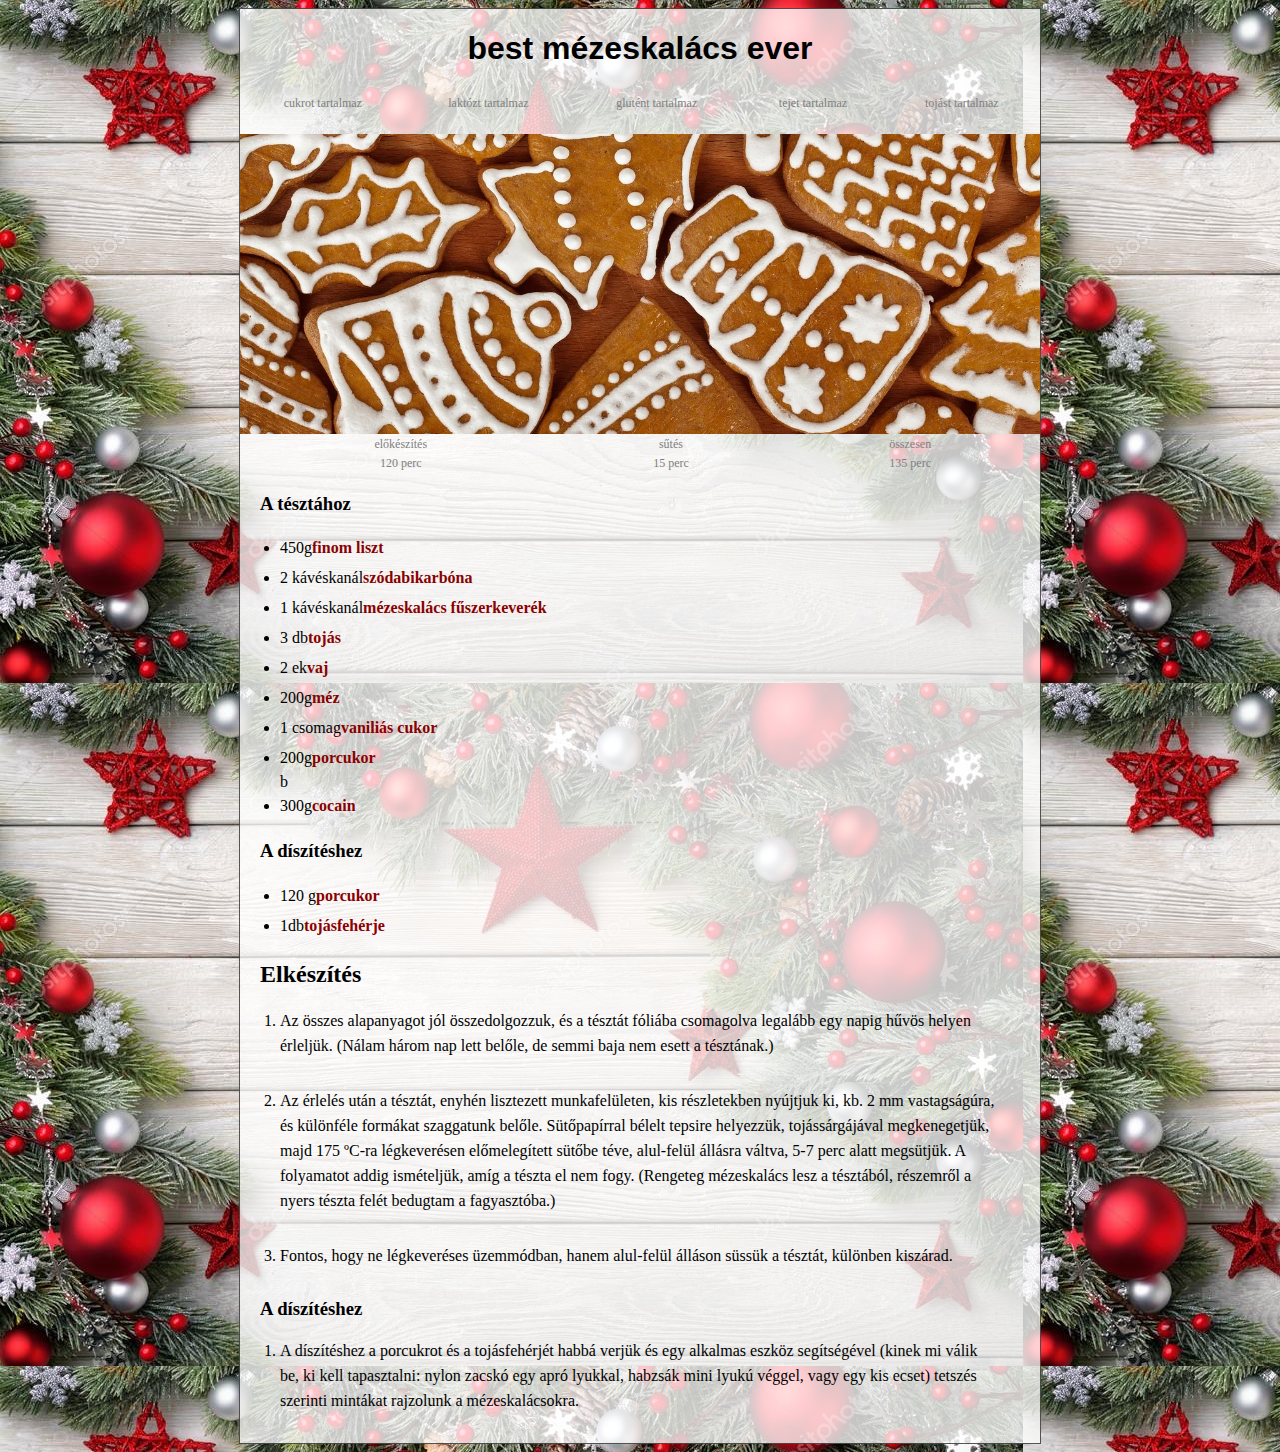
==== recept.html @ 4fa8fdfb "mezessss" ====
<!DOCTYPE html>
<html lang="hu">
<head>
    <link rel="stylesheet" type="text/css" href="stilus.css">
    <meta charset="UTF-8">
    <title>mézeskalács</title>
</head>
<body>
	<div class="main">
	<h1>best mézeskalács ever</h1>
		<table>
			<tr>
				<td></td>
				<td></td>
				<td></td>
				<td></td>
				<td></td>
			</tr>
			<tr>
				<td>cukrot tartalmaz</td>
				<td>laktózt tartalmaz</td>
				<td>glutént tartalmaz</td>
				<td>tejet tartalmaz</td>
				<td>tojást tartalmaz</td>
			</tr>
		</table>
		<div id="kep"></div>
		<table>
			<tr>
				<td>előkészítés</td>
				<td>sűtés</td>
				<td>összesen</td>
			</tr>
			<tr>
				<td>120 perc</td>
				<td>15 perc</td>
				<td>135 perc</td>
			</tr>
		</table>


		<h3>A tésztához</h3>
		<ul>
			<li>450g<b>finom liszt</b></li>
			<li>2 kávéskanál<b>szódabikarbóna</b></li>
			<li>1 kávéskanál<b>mézeskalács fűszerkeverék</b></li>
			<li>3 db<b>tojás</b></li>
			<li>2 ek<b>vaj</b></li>
			<li>200g<b>méz</b></li>
			<li>1 csomag<b>vaniliás cukor</b></li>
			<li>200g<b>porcukor</b></li>b
			<li>300g<b>cocain</b></li>
		</ul>
		<h3>A díszítéshez</h3>
		<ul>
			<li>120 g<b>porcukor</b></li>
			<li>1db<b>tojásfehérje</b></li>
		</ul>
		<h2>Elkészítés</h2>
		<ol>
			<li>Az összes alapanyagot jól összedolgozzuk, és a tésztát fóliába csomagolva legalább egy napig hűvös helyen érleljük. (Nálam három nap lett belőle, de semmi baja nem esett a tésztának.)</li>
			<li>Az érlelés után a tésztát, enyhén lisztezett munkafelületen, kis részletekben nyújtjuk ki, kb. 2 mm vastagságúra, és különféle formákat szaggatunk belőle. Sütőpapírral bélelt tepsire helyezzük, tojássárgájával megkenegetjük, majd 175 ºC-ra légkeverésen előmelegített sütőbe téve, alul-felül állásra váltva, 5-7 perc alatt megsütjük. A folyamatot addig ismételjük, amíg a tészta el nem fogy. (Rengeteg mézeskalács lesz a tésztából, részemről a nyers tészta felét bedugtam a fagyasztóba.)</li>
			<li>Fontos, hogy ne légkeveréses üzemmódban, hanem alul-felül álláson süssük a tésztát, különben kiszárad.</li>
		</ol>
		<h3>A díszítéshez</h3>
		<ol>
			<li>A díszítéshez a porcukrot és a tojásfehérjét habbá verjük és egy alkalmas eszköz segítségével (kinek mi válik be, ki kell tapasztalni: nylon zacskó egy apró lyukkal, habzsák mini lyukú véggel, vagy egy kis ecset) tetszés szerinti mintákat rajzolunk a mézeskalácsokra.</li>
		</ol>
	</div>
</body>
</html>
---- stilus.css ----
/* CSS Document */
.main{
	max-width: 800px;
	width: 100%;
	margin: auto;
	border: 1px solid rgba(0, 0, 0, 0.664);
	background-color: rgba(255, 255, 255, 0.767);
		
}
h1 {
	text-align: center;
	font-family: arial, helvetaica, sans-serif;
}
td {
	text-align: center;
}
table {
	width: 100%;
	margin-top: 20px;
	margin: auto;
		
}
td {
	font-size: 12px;
	text-align: center;
	color: gray;
}
#kep {
	margin-top: 20px;
	width: 100%;
	height: 300px;
	background-image: url(mezeskalacs.jpg);
	background-size: cover;
	background-repeat: no-repeat;
	background-position: center;
}
th {
	font-weight: normal;
	color: darkred;
	
}
h2, h3{
	padding-left: 20px;
	padding-right: 20px;
}
ol, ul {
	padding-left: 40px;
	padding-right: 40px;
}
ul li {
	line-height: 30px;
}
ol li {
	margin-bottom: 30px;
	line-height: 25px;

}
ul li b {
	color: darkred;
}
body {
	background-image: url(depositphotos_91467558-stock-photo-the-perfect-christmas-background.jpg);

}
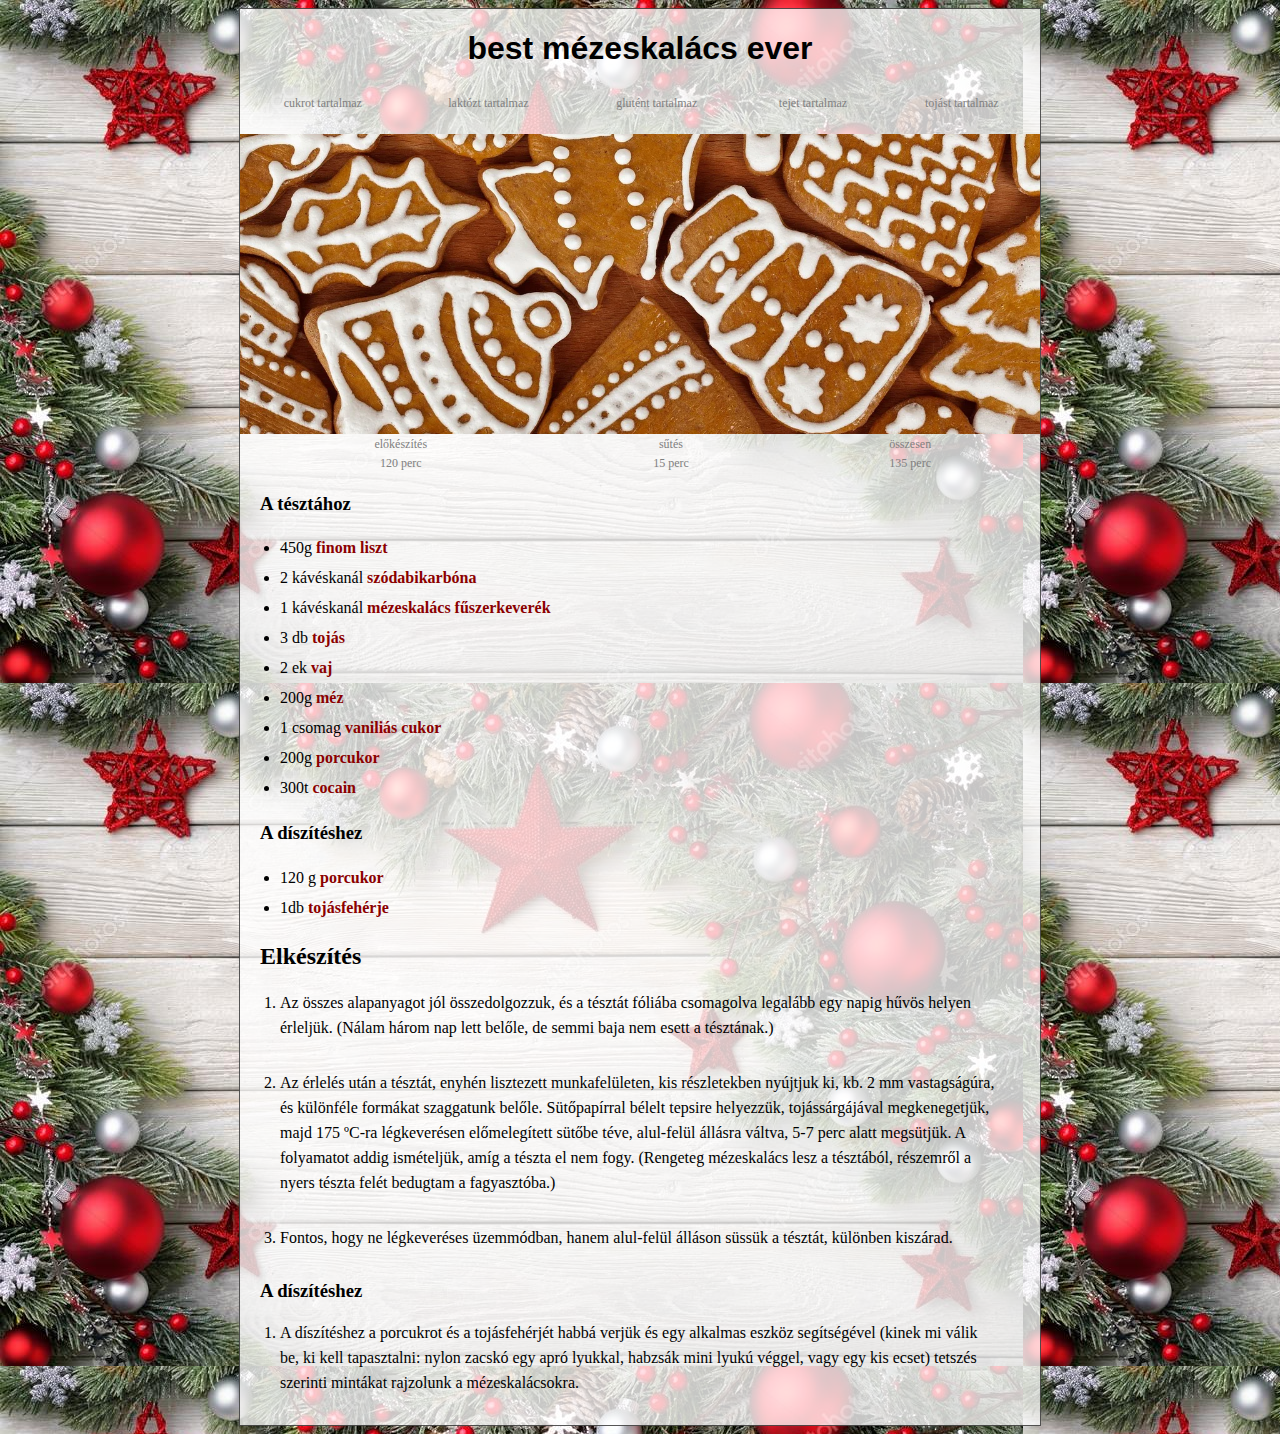
==== commit 1615a107: "lllelele" ====
--- a/recept.html
+++ b/recept.html
@@ -41,20 +41,20 @@
 
 		<h3>A tésztához</h3>
 		<ul>
-			<li>450g<b>finom liszt</b></li>
-			<li>2 kávéskanál<b>szódabikarbóna</b></li>
-			<li>1 kávéskanál<b>mézeskalács fűszerkeverék</b></li>
-			<li>3 db<b>tojás</b></li>
-			<li>2 ek<b>vaj</b></li>
-			<li>200g<b>méz</b></li>
-			<li>1 csomag<b>vaniliás cukor</b></li>
-			<li>200g<b>porcukor</b></li>b
-			<li>300g<b>cocain</b></li>
+			<li>450g <b>finom liszt</b></li>
+			<li>2 kávéskanál <b>szódabikarbóna</b></li>
+			<li>1 kávéskanál <b>mézeskalács fűszerkeverék</b></li>
+			<li>3 db <b>tojás</b></li>
+			<li>2 ek <b>vaj</b></li>
+			<li>200g <b>méz</b></li>
+			<li>1 csomag <b>vaniliás cukor</b></li>
+			<li>200g <b>porcukor</b></li>
+			<li>300t <b>cocain</b></li>
 		</ul>
 		<h3>A díszítéshez</h3>
 		<ul>
-			<li>120 g<b>porcukor</b></li>
-			<li>1db<b>tojásfehérje</b></li>
+			<li>120 g <b>porcukor</b></li>
+			<li>1db <b>tojásfehérje</b></li>
 		</ul>
 		<h2>Elkészítés</h2>
 		<ol>
@@ -68,4 +68,4 @@
 		</ol>
 	</div>
 </body>
-</html>+</html>
